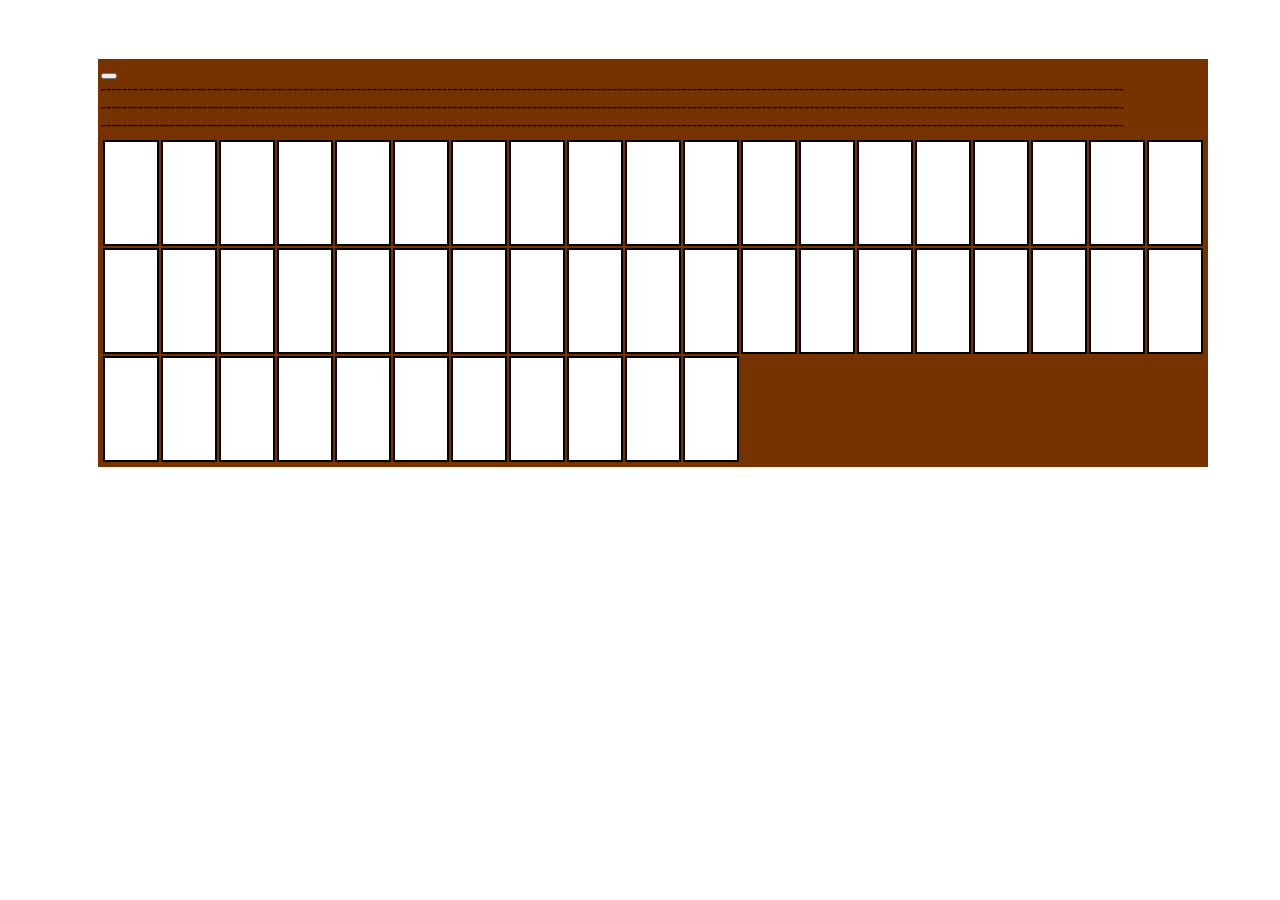
==== src/index.html @ 26d40813 "Create index.html" ====
<!doctype HTML>
<html lang="es">
    <head>
        <title>Piano.</title>
        <meta charset="utf-8"/>
        <style>
            .key-parent .key-piano{
                width:50px;
                height:100px;
                background-color:white;
                border:2px solid black;
                margin-right:0px;
            }
            #piano{
                margin-top:4%;
                margin-left:7%;
                position:absolute;
                background-color:#763300;
            }
            .cornetas{
                margin-bottom:0;
                margin-top:0;
                
            }
        </style>
    </head>
    <body>
        <table id="piano">
            <thead>
                <tr>
                    <td>
                        <table>
                            <tr>
                                <button type="button"></button>
                            </tr>
                        </table>
                        <div id="container-cornecta">
                            <p class="cornetas"><!--Generado por JavaScript.--></p>
                            <p class="cornetas"><!--Generado por JavaScript.--></span>
                            <p class="cornetas"><!--Generado por JavaScript.--></p>
                        </div>
                    </td>
                </tr>
            </thead>
            <tbody>
                <tr>
                    <td>
                        <table id="keys-container">
                            <!--Generado por JavaScript-->
                        </table>
                    </td>
                </tr>
            </tbody>
        </table>
        <script>
            window.onload=function(){
                const WIDTH=50;
                const HEIGHT=100;
                const MARGIN_RIGHT=screen.availWidth-(screen.availWidth>>2);
                var grand_father=document.getElementById("keys-container");
                var father=document.createElement("tr");
                var conectas=document.getElementsByClassName("cornetas");
                grand_father.appendChild(father);
                father.setAttribute("class","key-parent");
                for ( var i=0,u=1; i<49; i++,u++ ){
                    var child=document.createElement("td");
                    if ( u*WIDTH>MARGIN_RIGHT ){
                        father=document.createElement("tr");
                        grand_father.appendChild(father);
                        father.setAttribute("class","key-parent");
                        u=1;
                    }
                    father.appendChild(child);
                    child.setAttribute("class","key-piano");
                }
                for ( var conecta of conectas ){
                    for ( var i=0; i<MARGIN_RIGHT; i+=5 ){
                        conecta.innerHTML+='-';
                    }
                }
            };
            function is_movil(){
                return true;
            }
        </script>
    </body>
</html>
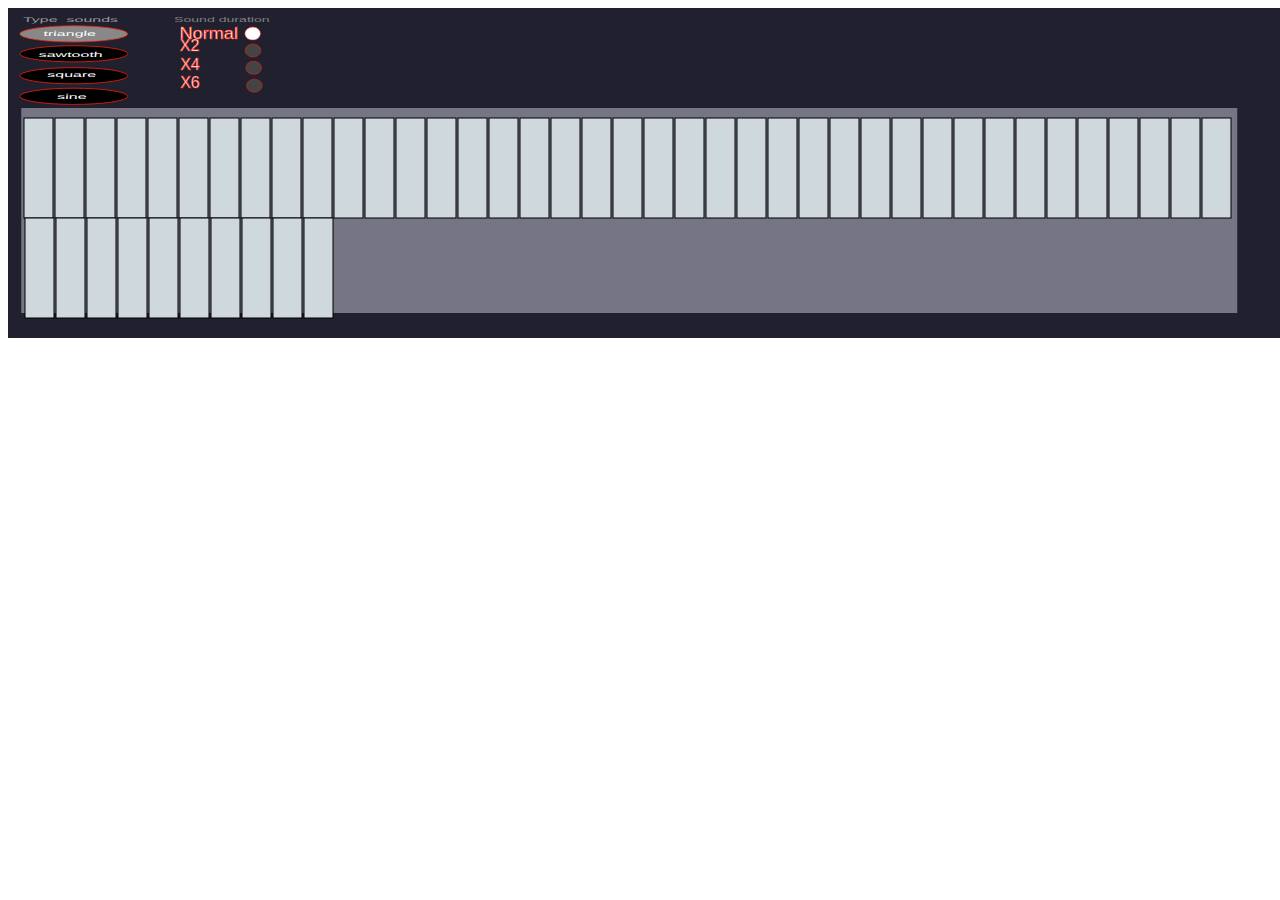
==== commit aa30ca6d: "Create index.html" ====
--- a/src/index.html
+++ b/src/index.html
@@ -11,76 +11,228 @@
                 border:2px solid black;
                 margin-right:0px;
             }
-            #piano{
-                margin-top:4%;
-                margin-left:7%;
-                position:absolute;
-                background-color:#763300;
+            #main-piano{
+                background-color:#20202f;
             }
             .cornetas{
                 margin-bottom:0;
                 margin-top:0;
                 
             }
+            .text_svg_ {
+                font-style:normal;
+                font-variant:normal;
+                font-weight:normal;
+                font-stretch:normal;
+                font-family:sans-serif;
+                font-variant-ligatures:normal;
+                font-variant-caps:normal;
+                font-variant-numeric:normal;
+                font-variant-east-asian:normal;
+                white-space:pre;
+                fill-opacity:1;
+                stroke:none;
+            }
         </style>
     </head>
     <body>
-        <table id="piano">
-            <thead>
-                <tr>
-                    <td>
-                        <table>
-                            <tr>
-                                <button type="button"></button>
-                            </tr>
-                        </table>
-                        <div id="container-cornecta">
-                            <p class="cornetas"><!--Generado por JavaScript.--></p>
-                            <p class="cornetas"><!--Generado por JavaScript.--></span>
-                            <p class="cornetas"><!--Generado por JavaScript.--></p>
-                        </div>
-                    </td>
-                </tr>
-            </thead>
-            <tbody>
-                <tr>
-                    <td>
-                        <table id="keys-container">
-                            <!--Generado por JavaScript-->
-                        </table>
-                    </td>
-                </tr>
-            </tbody>
-        </table>
+        <?xml version="1.0" encoding="UTF-8"?>
+        <svg xmlns="http://www.w3.org/2000/svg" width="1325" height="330px" version="1.1" id="main-piano">
+            <!--FONDO:-->
+            <rect fill="#757584" width="95vw" height="205px" x="1%" y="100px"/>
+            <!--Tecla blancas:rgb(81.176471%,84.705882%,86.27451%)-->
+            <!--Así será las teclas negras: <rect width="10%" height="30%" x="40%" y="40%" fill="rgb(14.901961%,19.607843%,21.960784%);"/>-->
+            <!--Con los botones no me quise complicar la vida y decidí usar: Inkscape.-->
+            <!--Begin Inkscape:-->
+            <!--Begin Title_type_button:-->
+            <text xml:space="preserve" style="font-size:10.6667px;line-height:1.25;inline-size:78.9761;fill:#999999;stroke-width:0.665613"
+                x="10.659509" y="21.45525" id="title_type_sound" class="text_svg_"
+                transform="matrix(1.5023755,0,-0.06436638,0.66561256,0,0)" >
+                <tspan x="10.659509" y="21.45525" id="text_title_type_sound">Type  sounds</tspan>
+            </text>
+            <!--END Title_type_button.-->
+            <!--Begin Triangle:-->
+            <ellipse style="stroke:#ff2009;stroke-width:0.768793" fill="#000"
+                cx="65.734413" cy="25.895372" rx="53.8983" ry="8.0834103" id="triangle" class="type_button"/>
+            <text xml:space="preserve" style="font-size:10.6667px;line-height:1.25;inline-size:78.9761;fill:#ffffff;stroke-width:0.665613"
+                x="10.659509" y="21.45525" id="text_triangle" class="text_svg_"
+                transform="matrix(1.5023755,0,-0.06436638,0.66561256,18.591549,13.943662)">
+                <tspan
+                    x="12" y="21.45525">triangle</tspan>
+            </text>
+            <!--END Triangle.-->
+            <!--Begin sawtooth:-->
+            <ellipse style="stroke:#ff2009;stroke-width:0.768793" fill="#000"
+                cx="65.734406" cy="45.814884" rx="53.8983" ry="8.0834103" id="sawtooth" class="type_button"/>
+            <text xml:space="preserve"style="font-size:10.6667px;line-height:1.25;inline-size:78.9761;fill:#ffffff;stroke-width:0.665613"
+                x="10.659509" y="21.45525" id="text_sawtooth" class="text_svg_"
+                transform="matrix(1.5023755,0,-0.06436638,0.66561256,15.789155,34.825883)">
+                <tspan x="10.659509" y="21.45525">sawtooth</tspan>
+            </text>
+            <!--END sawtooth.-->
+            <!--Begin square:-->
+            <ellipse style="stroke:#ff2009;stroke-width:0.768793" fill="#000"
+                cx="65.734413" cy="67.726357" rx="53.8983" ry="8.0834103" id="square" class="type_button"/>
+            <text xml:space="preserve" style="font-size:10.6667px;line-height:1.25;inline-size:78.9761;fill:#ffffff;stroke-width:0.665613"
+                x="10.659509" y="21.45525" id="text_square" class="text_svg_"
+                transform="matrix(1.5023755,0,-0.06436638,0.66561256,24.420949,54.745404)">
+                <tspan x="10.659509" y="21.45525">square</tspan>
+            </text>
+            <!--End square.-->
+            <!--Begin sine:-->
+            <ellipse style="stroke:#ff2009;stroke-width:0.768793" fill="#000"
+                cx="65.734413" cy="88.30986" rx="53.8983" ry="8.0834103" id="sine" class="type_button"/>
+            <text xml:space="preserve" style="font-size:10.6667px;line-height:1.25;inline-size:78.9761;fill:#ffffff;stroke-width:0.665613"
+                x="10.659509" y="21.45525" id="text_sine" class="text_svg_"
+                transform="matrix(1.5023755,0,-0.06436638,0.66561256,34.380711,76.656872)">
+                <tspan x="10.659509" y="21.45525">sine</tspan>
+            </text>
+            <!--END sine.-->
+            <!--Begin Title_sound_duration:-->
+            <text style="font-size:14.1089px;line-height:1.25;fill:#808080;" xml:space="preserve"
+                transform="matrix(1,0,0,0.5715693,-108.22938,-14.654066)" id="title_sound-duration" class="text_svg_">
+                <tspan x="274.22461" y="50.055571">Sound duration</tspan>
+            </text>
+            <!--End Title_sound_duration.-->
+            <!--Begin Normal:-->
+            <!--NORMAL==X1-->
+            <text style="fill:#fff;stroke:#ff2009;stroke-width:0.542631" xml:space="preserve"
+                transform="matrix(1.1364178,0,0,1.0154322,-140.21816,-20.280127)" id="text_X1" class="text_svg_">
+                <tspan x="274.22461" y="50.055571">Normal</tspan>
+            </text>
+            <ellipse style="stroke:#ff2009;stroke-width:0.542631"  fill="#444"
+                cx="244.67807" cy="25.563379" rx="7.864501" ry="6.5365324" id="X1" class="sound-duration_button"/>
+            <!--End Normal.-->
+            <!--Begin X2:-->
+            <text style="fill:#fff;stroke:#ff2009;stroke-width:0.542631" xml:space="preserve"
+                transform="matrix(1.0019012,0,0,1.0154322,-102.9692,-7.3225947)" id="text_X2" class="text_svg_">
+                <tspan x="274.22461" y="50.055571">X2</tspan>
+            </text>
+            <ellipse style="stroke:#ff2009;stroke-width:0.542631"  fill="#444"
+                cx="245.01006" cy="42.494972" rx="7.864501" ry="6.5365324" id="X2" class="sound-duration_button"/>
+            <!--End X2.-->
+            <!--Begin X4:-->
+            <text style="fill:#fff;stroke:#ff2009;stroke-width:0.542631" xml:space="preserve"
+                transform="matrix(1.0019012,0,0,1.0154322,-102.58928,11.591101)" id="text_X4" class="text_svg_">
+                <tspan x="274.22461" y="50.055571">X4</tspan>
+            </text>
+            <ellipse style="stroke:#ff2009;stroke-width:0.542631"  fill="#444"
+                cx="245.67404" cy="59.758553" rx="7.864501" ry="6.5365324" id="X4" class="sound-duration_button"/>
+            <!--End X4.-->
+            <!--Begin X6:-->
+            <text style="fill:#fff;stroke:#ff2009;stroke-width:0.542631" xml:space="preserve"
+                transform="matrix(1.0019012,0,0,1.0154322,-102.58926,28.854682)" id="text_X6" class="text_svg_">
+                <tspan x="274.22461" y="50.055571">X6</tspan>
+            </text>
+            <ellipse style="stroke:#ff2009;stroke-width:0.542631" fill="#444"
+                cx="246.33801" cy="77.686111" rx="7.864501" ry="6.5365324" id="X6" class="sound-duration_button"/>
+            <!--End X6.-->
+            <!--End Inkscape.-->
+        </svg>
         <script>
+            const HEIGHT_KEY=100;
+            const CANTIDAD_TECLA=49;
+            const TIME_NORMAL="X1";
+            var context_window_sound=new ( window.AudioContext || window.webKitAudioContext )();
+            var type_sound="triangle";
+            var id_time_note=TIME_NORMAL;
             window.onload=function(){
-                const WIDTH=50;
-                const HEIGHT=100;
-                const MARGIN_RIGHT=screen.availWidth-(screen.availWidth>>2);
-                var grand_father=document.getElementById("keys-container");
-                var father=document.createElement("tr");
-                var conectas=document.getElementsByClassName("cornetas");
-                grand_father.appendChild(father);
-                father.setAttribute("class","key-parent");
-                for ( var i=0,u=1; i<49; i++,u++ ){
-                    var child=document.createElement("td");
-                    if ( u*WIDTH>MARGIN_RIGHT ){
-                        father=document.createElement("tr");
-                        grand_father.appendChild(father);
-                        father.setAttribute("class","key-parent");
-                        u=1;
+                let father=document.getElementById("main-piano");
+                let type_sound_buttons=document.getElementsByClassName("type_button");
+                let sound_duration_buttons=document.getElementsByClassName("sound-duration_button");
+                let y=110;
+                let key_x_inicial=16;
+                for ( let i=0,u=key_x_inicial; i<CANTIDAD_TECLA; i++,u+=31 ){
+                    let child=document.createElement("rect");
+                    father.appendChild(child);
+                    if ( u>screen.availWidth-58 ){
+                        u=++key_x_inicial;
+                        y+=HEIGHT_KEY;
                     }
-                    father.appendChild(child);
-                    child.setAttribute("class","key-piano");
-                }
-                for ( var conecta of conectas ){
-                    for ( var i=0; i<MARGIN_RIGHT; i+=5 ){
-                        conecta.innerHTML+='-';
-                    }
-                }
+                    child.setAttribute( "class","keys" );
+                    child.setAttribute( "id","key_number_"+i );
+                    child.setAttribute( "fill","rgb(81.176471%,84.705882%,86.27451%)" );
+                    child.setAttribute( "stroke","black" );
+                    child.setAttribute( "width","29px" );
+                    child.setAttribute( "height",HEIGHT_KEY+"px" );
+                    child.setAttribute( "y",y+"px" );
+                    child.setAttribute( "x",u+"px" );
+                    child.setAttribute( "onclick","click_key(this,"+i+");" );
+                    child.setAttribute( "onmousemove","mouse_move(this);" );
+                    child.setAttribute("note",""+i);
+                    
+                    //Si deseas mas velocidad puedes agregar esta linea\|/ de codigo fuera del bucle:\|/
+                    father.innerHTML+='\n';//Esta linea de código Cumple dos funciones: 1- Actualizar la imagen svg. 2- Poner un salto de linea para que sea mas facil depurarlo en el navegador.
+                }
+                //Nota: Al ellipse le digo boton, pues para eso lo puse.
+                for ( let i=0; i<type_sound_buttons.length; i++ ){
+                    let id=type_sound_buttons[i].getAttribute("id");
+                    //Agregamos el evento al boton por medio de un attributo, NOTA: No sirve addEventListener con imagenes svg. Por lo que tienes que trabajar con el attributo directamente.
+                    type_sound_buttons[i].setAttribute("onclick","change_type_sound(this);");
+                    //Como el texto dentro del boton tiene casi el mismo id que nuestro boton, entonces aprovechamos eso y ponemos el evento de tal manera que se envie el boton y no el texto.
+                    document.getElementById("text_"+id).setAttribute("onclick","change_type_sound(document.getElementById('"+id+"'));");
+                }
+                //Para activar por defecto el boton del triangulo.
+                change_type_sound(document.getElementById("triangle"));
+                
+                for ( let i=0,is_normal=true; i<sound_duration_buttons.length; i++ ){
+                    let id=sound_duration_buttons[i].getAttribute("id");
+                    //Agregamos el evento al boton por medio de un attributo, NOTA: No sirve addEventListener con imagenes svg. Por lo que tienes que trabajar con el attributo directamente.
+                    sound_duration_buttons[i].setAttribute("onclick","change_sound_duration(this);");
+                    //Como el texto dentro del boton tiene casi el mismo id que nuestro boton, entonces aprovechamos eso y ponemos el evento de tal manera que se envie el boton y no el texto.
+                    document.getElementById("text_"+id).setAttribute("onclick","change_sound_duration(document.getElementById('"+id+"'));");
+                }
+                change_sound_duration(document.getElementById("X1"));
             };
-            function is_movil(){
-                return true;
+            function click_key(this__,number_id){
+                this__.style.height=(HEIGHT_KEY-10)+"px";
+                setTimeout( function(){
+                    this__.style.height=HEIGHT_KEY+"px";
+                },400 );
+                ///@todo Verificar con el telefono que el sonido funcione.
+                sound(parseInt(this__.getAttribute("note")),type_sound,parseInt(extrano_los_cortes_de_lista_de_python(id_time_note,1)));
+            }
+            function mouse_move(this__){
+                this__.style.height='95px';
+                setTimeout( function(){
+                    this__.style.height=HEIGHT_KEY+"px";
+                },400 );
+            }
+            function change_type_sound(this__){
+                //Desativamos el boton anterior.
+                document.getElementById(type_sound).setAttribute("fill","#000");
+                //Activamos la seleccion actual.
+                this__.setAttribute("fill","#888");
+                type_sound=this__.getAttribute("id");
+            }
+            function change_sound_duration(this__){
+                //Desactivamos al boton anterior.
+                document.getElementById(id_time_note).setAttribute("fill","#444");
+                //Activamos al actual.
+                this__.setAttribute("fill","#fff");
+                //Por ultimos actualizamos el control
+                id_time_note=this__.getAttribute("id");
+            }
+            function extrano_los_cortes_de_lista_de_python(str__,indice){
+                let str_actual="";
+                for ( let i=indice; i<str__.length; i++ ){
+                    str_actual+=str__[i];
+                }
+                return str_actual;
+            }
+            function sound(NOTE,OSC_TYPE,TIME){
+                //Creamos nuestro oscilador.
+                let osc=context_window_sound.createOscillator();
+                //Cambiamos el tipo de frecuencia.
+                osc.type=OSC_TYPE;//Admite: sine,square,sawtooth, triangle.
+                //Actualizamos la nota.
+                osc.frequency.value=NOTE;
+                //Asignamos el destino del sonido.
+                osc.connect( context_window_sound.destination );
+                //Iniciamos el sonido.
+                osc.start();
+                //Detenemos el sonido por TIME tiempo.
+                osc.stop( context_window_sound.currentTime+(TIME*0.1) );
             }
         </script>
     </body>
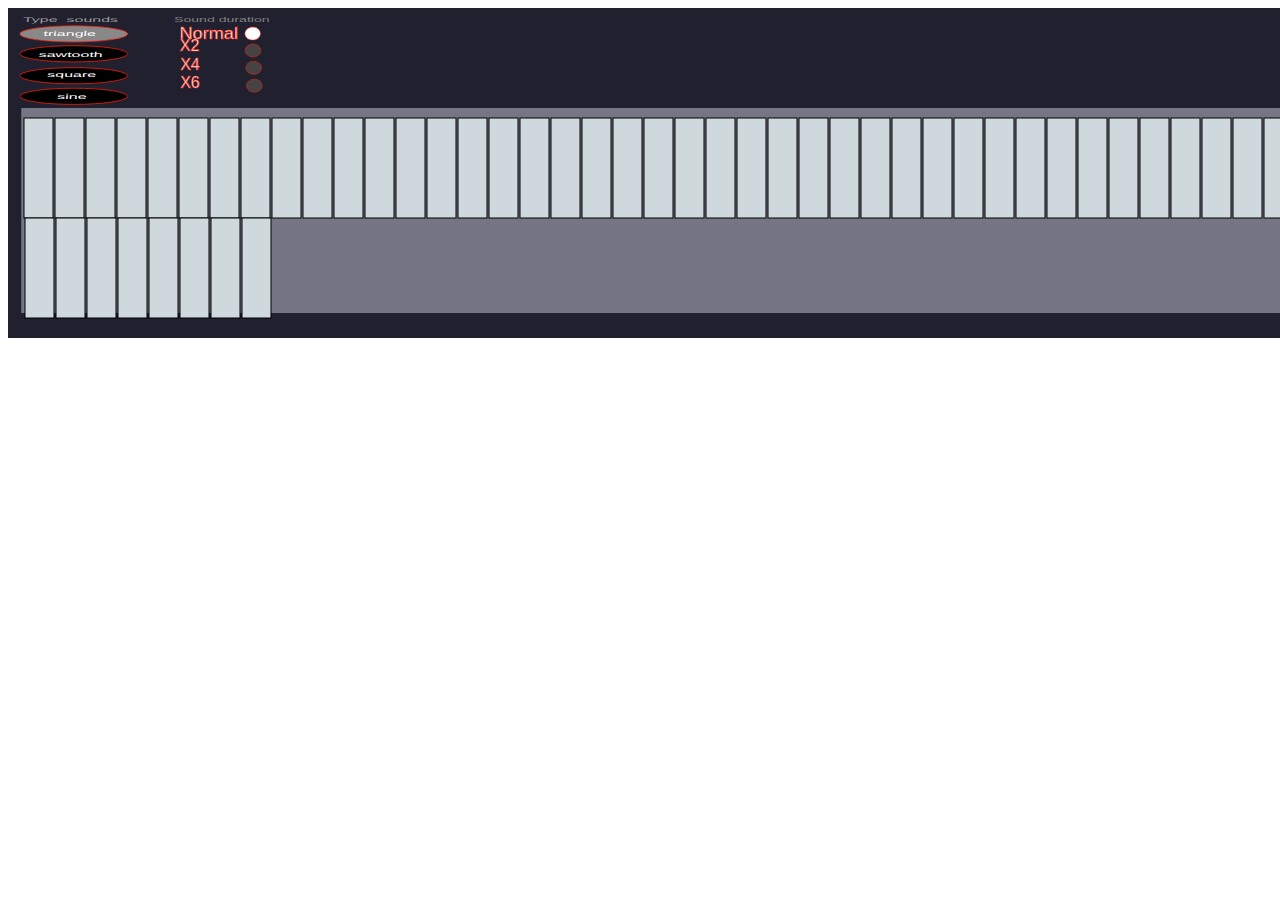
==== commit c131c6ba: "Create index.html" ====
--- a/src/index.html
+++ b/src/index.html
@@ -39,7 +39,7 @@
         <?xml version="1.0" encoding="UTF-8"?>
         <svg xmlns="http://www.w3.org/2000/svg" width="1325" height="330px" version="1.1" id="main-piano">
             <!--FONDO:-->
-            <rect fill="#757584" width="95vw" height="205px" x="1%" y="100px"/>
+            <rect fill="#757584" width="1310px" height="205px" x="1%" y="100px"/>
             <!--Tecla blancas:rgb(81.176471%,84.705882%,86.27451%)-->
             <!--Así será las teclas negras: <rect width="10%" height="30%" x="40%" y="40%" fill="rgb(14.901961%,19.607843%,21.960784%);"/>-->
             <!--Con los botones no me quise complicar la vida y decidí usar: Inkscape.-->
@@ -145,7 +145,7 @@
                 for ( let i=0,u=key_x_inicial; i<CANTIDAD_TECLA; i++,u+=31 ){
                     let child=document.createElement("rect");
                     father.appendChild(child);
-                    if ( u>screen.availWidth-58 ){
+                    if ( u>1330-58 ){
                         u=++key_x_inicial;
                         y+=HEIGHT_KEY;
                     }
@@ -190,7 +190,7 @@
                     this__.style.height=HEIGHT_KEY+"px";
                 },400 );
                 ///@todo Verificar con el telefono que el sonido funcione.
-                sound(parseInt(this__.getAttribute("note")),type_sound,parseInt(extrano_los_cortes_de_lista_de_python(id_time_note,1)));
+                sound(parseInt(this__.getAttribute("note"))*10,type_sound,parseInt(extrano_los_cortes_de_lista_de_python(id_time_note,1)));
             }
             function mouse_move(this__){
                 this__.style.height='95px';
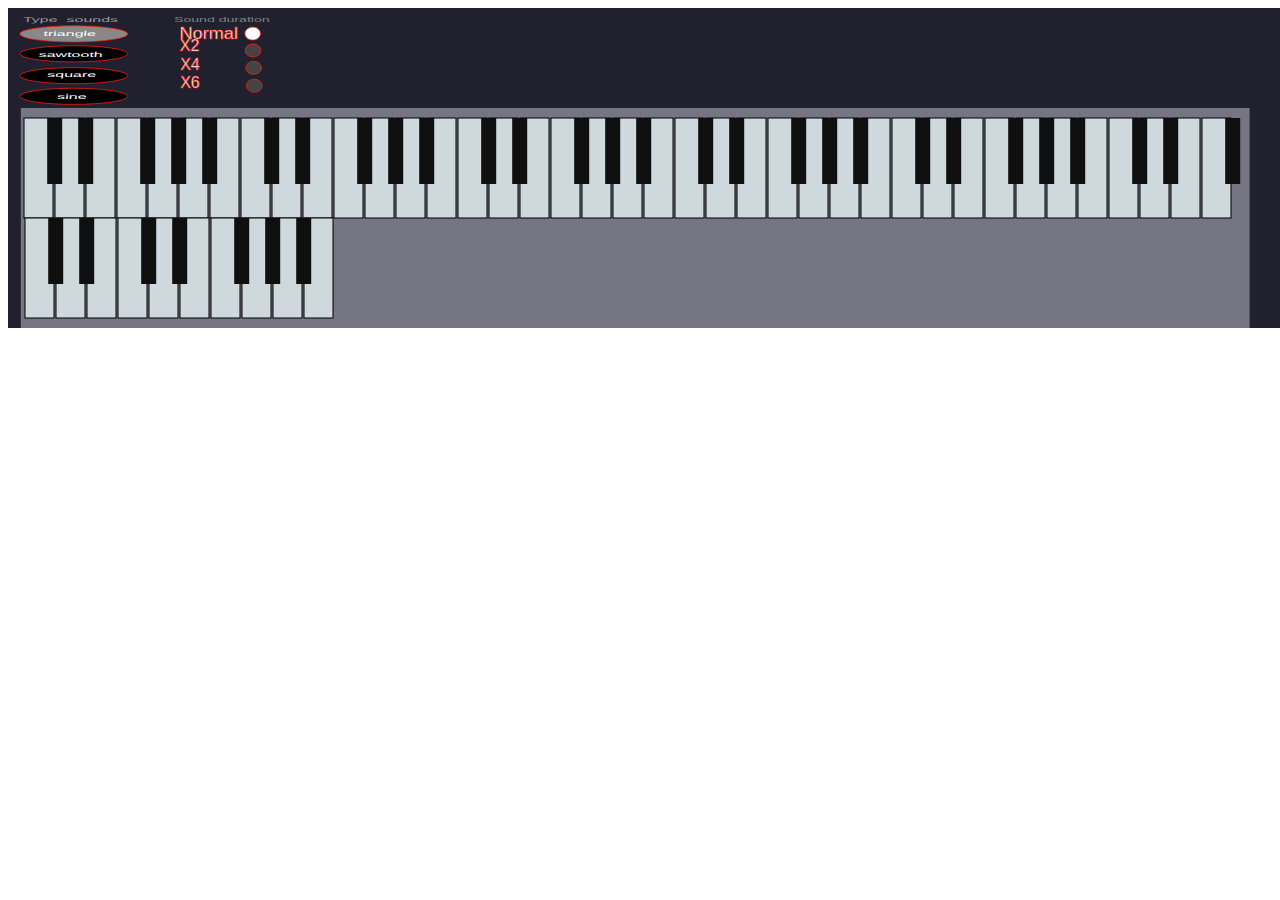
==== commit d2f85e8e: "Update index.html" ====
--- a/src/index.html
+++ b/src/index.html
@@ -3,6 +3,7 @@
     <head>
         <title>Piano.</title>
         <meta charset="utf-8"/>
+        <meta name="viewport" content="width=device-width, initial-scale=1"/>
         <style>
             .key-parent .key-piano{
                 width:50px;
@@ -13,12 +14,9 @@
             }
             #main-piano{
                 background-color:#20202f;
-            }
-            .cornetas{
-                margin-bottom:0;
-                margin-top:0;
-                
-            }
+                width:100vw;
+                height:220px;/*Si se quita no pasa nada, porque con JavaScript le asigno este mismo valor y voy aumentando a medida que coloque mas fila de teclas.*/
+            }                                                                                                                                                                                                                                                                                                                                                                                                                                                                                                                                                                                                                                                                                                                                                                                                                                                                                                                                                                                                                                                                                                                                                                                                                                                                                                                                                                                                                                                                                                                                                                                                                                                                                                                                                                                                                                               
             .text_svg_ {
                 font-style:normal;
                 font-variant:normal;
@@ -33,13 +31,22 @@
                 fill-opacity:1;
                 stroke:none;
             }
+            .sound-duration_button,.type_button{
+                stroke:#ff2009;
+                stroke-width:0.768793;
+                
+            }
+            .keys-black{
+                z-index:1;
+            }
         </style>
     </head>
     <body>
         <?xml version="1.0" encoding="UTF-8"?>
-        <svg xmlns="http://www.w3.org/2000/svg" width="1325" height="330px" version="1.1" id="main-piano">
+        <svg xmlns="http://www.w3.org/2000/svg" version="1.1" id="main-piano">
             <!--FONDO:-->
-            <rect fill="#757584" width="1310px" height="205px" x="1%" y="100px"/>
+            <!--@TODO ver si height:67%, es mejor que height:100%;-->
+            <rect fill="#757584" width="96vw" height="100%" x="1%" y="100px"/>
             <!--Tecla blancas:rgb(81.176471%,84.705882%,86.27451%)-->
             <!--Así será las teclas negras: <rect width="10%" height="30%" x="40%" y="40%" fill="rgb(14.901961%,19.607843%,21.960784%);"/>-->
             <!--Con los botones no me quise complicar la vida y decidí usar: Inkscape.-->
@@ -52,8 +59,7 @@
             </text>
             <!--END Title_type_button.-->
             <!--Begin Triangle:-->
-            <ellipse style="stroke:#ff2009;stroke-width:0.768793" fill="#000"
-                cx="65.734413" cy="25.895372" rx="53.8983" ry="8.0834103" id="triangle" class="type_button"/>
+            <ellipse fill="#000" cx="65.734413" cy="25.895372" rx="53.8983" ry="8.0834103" id="triangle" class="type_button"/>
             <text xml:space="preserve" style="font-size:10.6667px;line-height:1.25;inline-size:78.9761;fill:#ffffff;stroke-width:0.665613"
                 x="10.659509" y="21.45525" id="text_triangle" class="text_svg_"
                 transform="matrix(1.5023755,0,-0.06436638,0.66561256,18.591549,13.943662)">
@@ -62,8 +68,7 @@
             </text>
             <!--END Triangle.-->
             <!--Begin sawtooth:-->
-            <ellipse style="stroke:#ff2009;stroke-width:0.768793" fill="#000"
-                cx="65.734406" cy="45.814884" rx="53.8983" ry="8.0834103" id="sawtooth" class="type_button"/>
+            <ellipse fill="#000" cx="65.734406" cy="45.814884" rx="53.8983" ry="8.0834103" id="sawtooth" class="type_button"/>
             <text xml:space="preserve"style="font-size:10.6667px;line-height:1.25;inline-size:78.9761;fill:#ffffff;stroke-width:0.665613"
                 x="10.659509" y="21.45525" id="text_sawtooth" class="text_svg_"
                 transform="matrix(1.5023755,0,-0.06436638,0.66561256,15.789155,34.825883)">
@@ -71,8 +76,7 @@
             </text>
             <!--END sawtooth.-->
             <!--Begin square:-->
-            <ellipse style="stroke:#ff2009;stroke-width:0.768793" fill="#000"
-                cx="65.734413" cy="67.726357" rx="53.8983" ry="8.0834103" id="square" class="type_button"/>
+            <ellipse fill="#000" cx="65.734413" cy="67.726357" rx="53.8983" ry="8.0834103" id="square" class="type_button"/>
             <text xml:space="preserve" style="font-size:10.6667px;line-height:1.25;inline-size:78.9761;fill:#ffffff;stroke-width:0.665613"
                 x="10.659509" y="21.45525" id="text_square" class="text_svg_"
                 transform="matrix(1.5023755,0,-0.06436638,0.66561256,24.420949,54.745404)">
@@ -80,8 +84,7 @@
             </text>
             <!--End square.-->
             <!--Begin sine:-->
-            <ellipse style="stroke:#ff2009;stroke-width:0.768793" fill="#000"
-                cx="65.734413" cy="88.30986" rx="53.8983" ry="8.0834103" id="sine" class="type_button"/>
+            <ellipse fill="#000" cx="65.734413" cy="88.30986" rx="53.8983" ry="8.0834103" id="sine" class="type_button"/>
             <text xml:space="preserve" style="font-size:10.6667px;line-height:1.25;inline-size:78.9761;fill:#ffffff;stroke-width:0.665613"
                 x="10.659509" y="21.45525" id="text_sine" class="text_svg_"
                 transform="matrix(1.5023755,0,-0.06436638,0.66561256,34.380711,76.656872)">
@@ -100,66 +103,153 @@
                 transform="matrix(1.1364178,0,0,1.0154322,-140.21816,-20.280127)" id="text_X1" class="text_svg_">
                 <tspan x="274.22461" y="50.055571">Normal</tspan>
             </text>
-            <ellipse style="stroke:#ff2009;stroke-width:0.542631"  fill="#444"
-                cx="244.67807" cy="25.563379" rx="7.864501" ry="6.5365324" id="X1" class="sound-duration_button"/>
+            <ellipse fill="#444" cx="244.67807" cy="25.563379" rx="7.864501" ry="6.5365324" id="X1" class="sound-duration_button"/>
             <!--End Normal.-->
             <!--Begin X2:-->
             <text style="fill:#fff;stroke:#ff2009;stroke-width:0.542631" xml:space="preserve"
                 transform="matrix(1.0019012,0,0,1.0154322,-102.9692,-7.3225947)" id="text_X2" class="text_svg_">
                 <tspan x="274.22461" y="50.055571">X2</tspan>
             </text>
-            <ellipse style="stroke:#ff2009;stroke-width:0.542631"  fill="#444"
-                cx="245.01006" cy="42.494972" rx="7.864501" ry="6.5365324" id="X2" class="sound-duration_button"/>
+            <ellipse fill="#444" cx="245.01006" cy="42.494972" rx="7.864501" ry="6.5365324" id="X2" class="sound-duration_button"/>
             <!--End X2.-->
             <!--Begin X4:-->
             <text style="fill:#fff;stroke:#ff2009;stroke-width:0.542631" xml:space="preserve"
                 transform="matrix(1.0019012,0,0,1.0154322,-102.58928,11.591101)" id="text_X4" class="text_svg_">
                 <tspan x="274.22461" y="50.055571">X4</tspan>
             </text>
-            <ellipse style="stroke:#ff2009;stroke-width:0.542631"  fill="#444"
-                cx="245.67404" cy="59.758553" rx="7.864501" ry="6.5365324" id="X4" class="sound-duration_button"/>
+            <ellipse fill="#444" cx="245.67404" cy="59.758553" rx="7.864501" ry="6.5365324" id="X4" class="sound-duration_button"/>
             <!--End X4.-->
             <!--Begin X6:-->
             <text style="fill:#fff;stroke:#ff2009;stroke-width:0.542631" xml:space="preserve"
                 transform="matrix(1.0019012,0,0,1.0154322,-102.58926,28.854682)" id="text_X6" class="text_svg_">
                 <tspan x="274.22461" y="50.055571">X6</tspan>
             </text>
-            <ellipse style="stroke:#ff2009;stroke-width:0.542631" fill="#444"
-                cx="246.33801" cy="77.686111" rx="7.864501" ry="6.5365324" id="X6" class="sound-duration_button"/>
+            <ellipse fill="#444" cx="246.33801" cy="77.686111" rx="7.864501" ry="6.5365324" id="X6" class="sound-duration_button"/>
             <!--End X6.-->
             <!--End Inkscape.-->
         </svg>
         <script>
-            const HEIGHT_KEY=100;
-            const CANTIDAD_TECLA=49;
-            const TIME_NORMAL="X1";
-            var context_window_sound=new ( window.AudioContext || window.webKitAudioContext )();
-            var type_sound="triangle";
-            var id_time_note=TIME_NORMAL;
+            const HEIGHT_KEY=100,
+                CANTIDAD_TECLA=49,
+                TIME_NORMAL="X1",
+                SOUND_KEYS={
+                    "white":[
+                        /**@todo: llenar esto con los sonidos de un piano real.*/
+                    ],
+                    "black":[
+                        /**@todo: llenar esto con los sonidos de un piano real.*/
+                    ]
+                };//Nota: pon este arrays en otro archivo y lo importas.
+            var context_window_sound=new ( window.AudioContext || window.webKitAudioContext )(),
+                type_sound="triangle",
+                id_time_note=TIME_NORMAL;
+            /***@todo:
+                * Solo falta el sonido y provar el piano en dispocitivos moviles.
+            **/
             window.onload=function(){
-                let father=document.getElementById("main-piano");
-                let type_sound_buttons=document.getElementsByClassName("type_button");
-                let sound_duration_buttons=document.getElementsByClassName("sound-duration_button");
-                let y=110;
-                let key_x_inicial=16;
-                for ( let i=0,u=key_x_inicial; i<CANTIDAD_TECLA; i++,u+=31 ){
+                //BTN == BuTtoN.
+                const CLASS_TYPE_BTN="type_button",
+                    CLASS_TIME_SOUND_BTN="sound-duration_button",
+                    CLASS_KEY_WHITE="keys-white",
+                    CLASS_KEY_BLACK="keys-black",
+                    PATRON=[2,3],//Patron de las teclas negras.
+                    WIDTH_KEY_WHITE=29,
+                    HEIGHT_KEY_BLACK=parseInt(HEIGHT_KEY/1.5),
+                    KEY_X_INITIAL=16,
+                    KEY_Y_INITIAL=110;
+                    
+                let father=document.getElementById("main-piano"),
+                    type_sound_buttons=document.getElementsByClassName( CLASS_TYPE_BTN ),
+                    sound_duration_buttons=document.getElementsByClassName( CLASS_TIME_SOUND_BTN ),
+                    key_x_inicial=KEY_X_INITIAL,
+                    height_main=220,//Para cambiar el tamaño del piano deacuerdo a las teclas. Nota: Se cambia al final del bucle de la tecla blancas.
+                    /**
+                        * @param ELEMENT{DOM_ELEMENT}: ELement of type html for insert attribute and value.
+                        * @param MATRIS_OF_ATTRIBUTE_VALUE{ARRAYS: Key, Value}: { ATTRIBUTE:VALUE }: Una matris de clave valor que acepta los attributos pasado como clave y le asigna el valor pasado como value. Nota: CLAVE y VALUE debe ser puro string;
+                    **/
+                    setAttribute=function( ELEMENT,MATRIS_OF_ATTRIBUTE_VALUE ){
+                        for ( let i in MATRIS_OF_ATTRIBUTE_VALUE ){
+                            //Solo para asegurarme que son iguales:
+                            /**@todo poner el seguro.*/
+                            ELEMENT.setAttribute( i,MATRIS_OF_ATTRIBUTE_VALUE[i] );
+                        }
+                    },
+                    position=function(x,y,w=undefined,h=undefined){
+                        this.x=x;
+                        this.y=y;
+                        this.width=w;
+                        this.height=h;
+                        return this;
+                    };
+                //Ahora vamos con las teclas blancas.
+                for ( let i=0,p=position(key_x_inicial,KEY_Y_INITIAL,WIDTH_KEY_WHITE,HEIGHT_KEY),final_tam_screen=screen.availWidth-(WIDTH_KEY_WHITE*2); i<CANTIDAD_TECLA; i++,p.x+=31 ){
                     let child=document.createElement("rect");
                     father.appendChild(child);
-                    if ( u>1330-58 ){
-                        u=++key_x_inicial;
-                        y+=HEIGHT_KEY;
+                    if ( p.x>final_tam_screen ){
+                        p.x=++key_x_inicial;
+                        p.y+=HEIGHT_KEY;
+                        height_main+=p.height;
                     }
-                    child.setAttribute( "class","keys" );
-                    child.setAttribute( "id","key_number_"+i );
-                    child.setAttribute( "fill","rgb(81.176471%,84.705882%,86.27451%)" );
-                    child.setAttribute( "stroke","black" );
-                    child.setAttribute( "width","29px" );
-                    child.setAttribute( "height",HEIGHT_KEY+"px" );
-                    child.setAttribute( "y",y+"px" );
-                    child.setAttribute( "x",u+"px" );
-                    child.setAttribute( "onclick","click_key(this,"+i+");" );
-                    child.setAttribute( "onmousemove","mouse_move(this);" );
-                    child.setAttribute("note",""+i);
+                    setAttribute( child,{
+                        "class":CLASS_KEY_WHITE,
+                        "id":"key_number_"+i,
+                        "fill":"rgb(81.176471%,84.705882%,86.27451%)",
+                        "stroke":"black",
+                        "width":p.width+"px",
+                        "height":p.height+"px",
+                        /*"style":"z-index:2",*/ //Nota: No trae efecto, igualmente los elementos svg pone de primero los elementos que llegan de ultimo.
+                        "y":p.y+"px",
+                        "x":p.x+"px",
+                        "onclick":"click_key(this,"+i+",HEIGHT_KEY-10,HEIGHT_KEY);",
+                        "onmousemove":"mouse_move(this,\"95px\",HEIGHT_KEY+\"px\");",
+                        "note":i/**@todo: Reemplazar por SOUND_KEYS["white"][i]*/
+                    } );
+                    
+                    //Si deseas mas velocidad puedes agregar esta linea\|/ de codigo fuera del bucle:\|/
+                    father.innerHTML+='\n';//Esta linea de código Cumple dos funciones: 1- Actualizar la imagen svg. 2- Poner un salto de linea para que sea mas facil depurarlo en el navegador.
+                }
+                father.style.height=height_main+"px";//Le asignamos el height final al elemento padre.
+                
+                //No combines este bucle con el otro, si lo haces las teclas negras quedarán debajo de las teclas blancas y eso no lo queremos.
+                //Ahora vamos con las teclas negras.
+                for ( let i=0,p=position((key_x_inicial=KEY_X_INITIAL),KEY_Y_INITIAL,"15px",HEIGHT_KEY_BLACK),
+                        x_base=(WIDTH_KEY_WHITE/1.25),//Necesito saber el tamaño de la tecla blanca para asignarle la posicion a las teclas negras.
+                        height_for_event=HEIGHT_KEY_BLACK-5,//Cambiamos el tamaño en un evento.
+                        if_create_key=true,//Se me hace mas facil mantener y mejorar eligiendo cuando creo una tecla negla y cuando nó en el piano. Porque así puedo aumentar la cantidad de teclas blancas en el piano y el patron se repitiriá.
+                        id=0,//ID
+                        i_patron=0,//Se usará como indice de el arrays constante: PATRON.
+                        patron_actual=1//Se usará para determinar el patron actual: 2 || 3
+                    ; i<CANTIDAD_TECLA-1; i++,p.x+=31 ){/**@todo Daniel revisa con la condicion: i<CANTIDAD_TECLA// sin restarle nada.**/
+                    if ( p.x>screen.availWidth-58 ){//Para colocar las teclas negras a juro debo usar el mismo calculo que la tecla blancas.
+                        p.x=++key_x_inicial;
+                        p.y+=HEIGHT_KEY;
+                    }
+                    if ( if_create_key ){
+                        child=document.createElement("rect");
+                        father.appendChild(child);
+                        setAttribute( child,{
+                            "class":CLASS_KEY_BLACK,
+                            "id":"key_black_"+id,
+                            "fill":"#0f0f0f",
+                            "width":p.width,
+                            "height":p.height+"px",
+                             /*"style":"z-index:1",*/ //Nota no uses z-index para hacer que la tecla quede de primero para usar el bucle for de arriba directamente, porque no funciona.
+                            "y":p.y+"px",
+                            "x":(x_base+p.x)+"px",
+                            "onclick":"click_key(this,"+i+","+height_for_event+"-2,"+p.height+");",
+                            "onmousemove":"mouse_move(this,\""+height_for_event+"\"+\"px\",\""+p.height+"\"+\"px\");",
+                            "note":i/**@todo: Reemplazar por SOUND_KEYS["black"][i]*/
+                        });
+                        if ( patron_actual==PATRON[i_patron] ){
+                            i_patron=( i_patron )?0:1;
+                            patron_actual=0;
+                            if_create_key=false;
+                        }
+                        id++;
+                        patron_actual++;
+                    }else{
+                        if_create_key=true;
+                    }
                     
                     //Si deseas mas velocidad puedes agregar esta linea\|/ de codigo fuera del bucle:\|/
                     father.innerHTML+='\n';//Esta linea de código Cumple dos funciones: 1- Actualizar la imagen svg. 2- Poner un salto de linea para que sea mas facil depurarlo en el navegador.
@@ -184,18 +274,19 @@
                 }
                 change_sound_duration(document.getElementById("X1"));
             };
-            function click_key(this__,number_id){
-                this__.style.height=(HEIGHT_KEY-10)+"px";
+            function click_key( this__,number_id,HEIGHT_INITIAL,HEIGHT_FINAL ){
+                this__.style.height=HEIGHT_INITIAL+"px";
                 setTimeout( function(){
-                    this__.style.height=HEIGHT_KEY+"px";
+                    this__.style.height=HEIGHT_FINAL+"px";
                 },400 );
                 ///@todo Verificar con el telefono que el sonido funcione.
-                sound(parseInt(this__.getAttribute("note"))*10,type_sound,parseInt(extrano_los_cortes_de_lista_de_python(id_time_note,1)));
-            }
-            function mouse_move(this__){
-                this__.style.height='95px';
+                sound(parseInt(this__.getAttribute("note"))*94,type_sound,parseInt(extrano_los_cortes_de_lista_de_python(id_time_note,1)));
+            }
+            function click_key_black(  ){}
+            function mouse_move(this__,HEIGHT_INITIAL,HEIGHT_FINAL){
+                this__.style.height=HEIGHT_INITIAL;
                 setTimeout( function(){
-                    this__.style.height=HEIGHT_KEY+"px";
+                    this__.style.height=HEIGHT_FINAL;
                 },400 );
             }
             function change_type_sound(this__){
@@ -220,6 +311,10 @@
                 }
                 return str_actual;
             }
+            /***
+             *
+             *
+            **/
             function sound(NOTE,OSC_TYPE,TIME){
                 //Creamos nuestro oscilador.
                 let osc=context_window_sound.createOscillator();
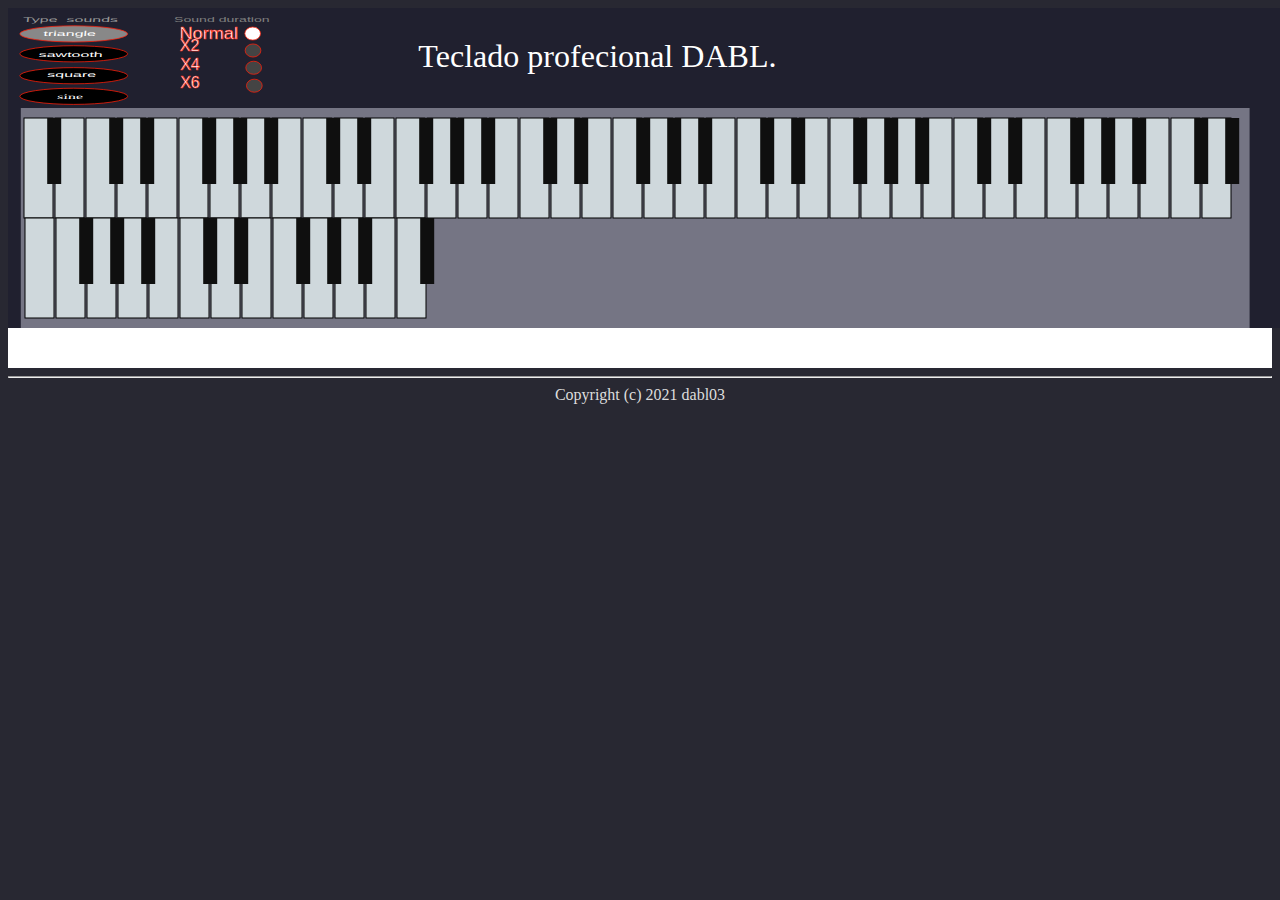
==== commit 7f6a0b5a: "Create index.html" ====
--- a/src/index.html
+++ b/src/index.html
@@ -5,6 +5,13 @@
         <meta charset="utf-8"/>
         <meta name="viewport" content="width=device-width, initial-scale=1"/>
         <style>
+            body{
+                background-color:rgb(40,40,50);
+            }
+            main{
+                background-color:white;
+                width:auto;
+            }
             .key-parent .key-piano{
                 width:50px;
                 height:100px;
@@ -31,304 +38,292 @@
                 fill-opacity:1;
                 stroke:none;
             }
+            .text_svg_2{
+                fill:#fff;
+                stroke:#ff2009;
+                stroke-width:0.542631;
+            }
             .sound-duration_button,.type_button{
                 stroke:#ff2009;
                 stroke-width:0.768793;
                 
             }
+            .text_type_sound_2{
+                font-size:10.6667px;
+                line-height:1.25;
+                inline-size:78.9761;
+                fill:#ffffff;
+                stroke-width:0.665613
+            }
             .keys-black{
                 z-index:1;
+            }
+            footer{
+                color:#dddddd;
+                text-align:center;
             }
         </style>
     </head>
     <body>
-        <?xml version="1.0" encoding="UTF-8"?>
-        <svg xmlns="http://www.w3.org/2000/svg" version="1.1" id="main-piano">
-            <!--FONDO:-->
-            <!--@TODO ver si height:67%, es mejor que height:100%;-->
-            <rect fill="#757584" width="96vw" height="100%" x="1%" y="100px"/>
-            <!--Tecla blancas:rgb(81.176471%,84.705882%,86.27451%)-->
-            <!--Así será las teclas negras: <rect width="10%" height="30%" x="40%" y="40%" fill="rgb(14.901961%,19.607843%,21.960784%);"/>-->
-            <!--Con los botones no me quise complicar la vida y decidí usar: Inkscape.-->
-            <!--Begin Inkscape:-->
-            <!--Begin Title_type_button:-->
-            <text xml:space="preserve" style="font-size:10.6667px;line-height:1.25;inline-size:78.9761;fill:#999999;stroke-width:0.665613"
-                x="10.659509" y="21.45525" id="title_type_sound" class="text_svg_"
-                transform="matrix(1.5023755,0,-0.06436638,0.66561256,0,0)" >
-                <tspan x="10.659509" y="21.45525" id="text_title_type_sound">Type  sounds</tspan>
-            </text>
-            <!--END Title_type_button.-->
-            <!--Begin Triangle:-->
-            <ellipse fill="#000" cx="65.734413" cy="25.895372" rx="53.8983" ry="8.0834103" id="triangle" class="type_button"/>
-            <text xml:space="preserve" style="font-size:10.6667px;line-height:1.25;inline-size:78.9761;fill:#ffffff;stroke-width:0.665613"
-                x="10.659509" y="21.45525" id="text_triangle" class="text_svg_"
-                transform="matrix(1.5023755,0,-0.06436638,0.66561256,18.591549,13.943662)">
-                <tspan
-                    x="12" y="21.45525">triangle</tspan>
-            </text>
-            <!--END Triangle.-->
-            <!--Begin sawtooth:-->
-            <ellipse fill="#000" cx="65.734406" cy="45.814884" rx="53.8983" ry="8.0834103" id="sawtooth" class="type_button"/>
-            <text xml:space="preserve"style="font-size:10.6667px;line-height:1.25;inline-size:78.9761;fill:#ffffff;stroke-width:0.665613"
-                x="10.659509" y="21.45525" id="text_sawtooth" class="text_svg_"
-                transform="matrix(1.5023755,0,-0.06436638,0.66561256,15.789155,34.825883)">
-                <tspan x="10.659509" y="21.45525">sawtooth</tspan>
-            </text>
-            <!--END sawtooth.-->
-            <!--Begin square:-->
-            <ellipse fill="#000" cx="65.734413" cy="67.726357" rx="53.8983" ry="8.0834103" id="square" class="type_button"/>
-            <text xml:space="preserve" style="font-size:10.6667px;line-height:1.25;inline-size:78.9761;fill:#ffffff;stroke-width:0.665613"
-                x="10.659509" y="21.45525" id="text_square" class="text_svg_"
-                transform="matrix(1.5023755,0,-0.06436638,0.66561256,24.420949,54.745404)">
-                <tspan x="10.659509" y="21.45525">square</tspan>
-            </text>
-            <!--End square.-->
-            <!--Begin sine:-->
-            <ellipse fill="#000" cx="65.734413" cy="88.30986" rx="53.8983" ry="8.0834103" id="sine" class="type_button"/>
-            <text xml:space="preserve" style="font-size:10.6667px;line-height:1.25;inline-size:78.9761;fill:#ffffff;stroke-width:0.665613"
-                x="10.659509" y="21.45525" id="text_sine" class="text_svg_"
-                transform="matrix(1.5023755,0,-0.06436638,0.66561256,34.380711,76.656872)">
-                <tspan x="10.659509" y="21.45525">sine</tspan>
-            </text>
-            <!--END sine.-->
-            <!--Begin Title_sound_duration:-->
-            <text style="font-size:14.1089px;line-height:1.25;fill:#808080;" xml:space="preserve"
-                transform="matrix(1,0,0,0.5715693,-108.22938,-14.654066)" id="title_sound-duration" class="text_svg_">
-                <tspan x="274.22461" y="50.055571">Sound duration</tspan>
-            </text>
-            <!--End Title_sound_duration.-->
-            <!--Begin Normal:-->
-            <!--NORMAL==X1-->
-            <text style="fill:#fff;stroke:#ff2009;stroke-width:0.542631" xml:space="preserve"
-                transform="matrix(1.1364178,0,0,1.0154322,-140.21816,-20.280127)" id="text_X1" class="text_svg_">
-                <tspan x="274.22461" y="50.055571">Normal</tspan>
-            </text>
-            <ellipse fill="#444" cx="244.67807" cy="25.563379" rx="7.864501" ry="6.5365324" id="X1" class="sound-duration_button"/>
-            <!--End Normal.-->
-            <!--Begin X2:-->
-            <text style="fill:#fff;stroke:#ff2009;stroke-width:0.542631" xml:space="preserve"
-                transform="matrix(1.0019012,0,0,1.0154322,-102.9692,-7.3225947)" id="text_X2" class="text_svg_">
-                <tspan x="274.22461" y="50.055571">X2</tspan>
-            </text>
-            <ellipse fill="#444" cx="245.01006" cy="42.494972" rx="7.864501" ry="6.5365324" id="X2" class="sound-duration_button"/>
-            <!--End X2.-->
-            <!--Begin X4:-->
-            <text style="fill:#fff;stroke:#ff2009;stroke-width:0.542631" xml:space="preserve"
-                transform="matrix(1.0019012,0,0,1.0154322,-102.58928,11.591101)" id="text_X4" class="text_svg_">
-                <tspan x="274.22461" y="50.055571">X4</tspan>
-            </text>
-            <ellipse fill="#444" cx="245.67404" cy="59.758553" rx="7.864501" ry="6.5365324" id="X4" class="sound-duration_button"/>
-            <!--End X4.-->
-            <!--Begin X6:-->
-            <text style="fill:#fff;stroke:#ff2009;stroke-width:0.542631" xml:space="preserve"
-                transform="matrix(1.0019012,0,0,1.0154322,-102.58926,28.854682)" id="text_X6" class="text_svg_">
-                <tspan x="274.22461" y="50.055571">X6</tspan>
-            </text>
-            <ellipse fill="#444" cx="246.33801" cy="77.686111" rx="7.864501" ry="6.5365324" id="X6" class="sound-duration_button"/>
-            <!--End X6.-->
-            <!--End Inkscape.-->
-        </svg>
-        <script>
-            const HEIGHT_KEY=100,
-                CANTIDAD_TECLA=49,
-                TIME_NORMAL="X1",
-                SOUND_KEYS={
-                    "white":[
-                        /**@todo: llenar esto con los sonidos de un piano real.*/
-                    ],
-                    "black":[
-                        /**@todo: llenar esto con los sonidos de un piano real.*/
-                    ]
-                };//Nota: pon este arrays en otro archivo y lo importas.
-            var context_window_sound=new ( window.AudioContext || window.webKitAudioContext )(),
-                type_sound="triangle",
-                id_time_note=TIME_NORMAL;
-            /***@todo:
-                * Solo falta el sonido y provar el piano en dispocitivos moviles.
-            **/
-            window.onload=function(){
-                //BTN == BuTtoN.
-                const CLASS_TYPE_BTN="type_button",
-                    CLASS_TIME_SOUND_BTN="sound-duration_button",
-                    CLASS_KEY_WHITE="keys-white",
-                    CLASS_KEY_BLACK="keys-black",
-                    PATRON=[2,3],//Patron de las teclas negras.
-                    WIDTH_KEY_WHITE=29,
-                    HEIGHT_KEY_BLACK=parseInt(HEIGHT_KEY/1.5),
-                    KEY_X_INITIAL=16,
-                    KEY_Y_INITIAL=110;
-                    
-                let father=document.getElementById("main-piano"),
-                    type_sound_buttons=document.getElementsByClassName( CLASS_TYPE_BTN ),
-                    sound_duration_buttons=document.getElementsByClassName( CLASS_TIME_SOUND_BTN ),
-                    key_x_inicial=KEY_X_INITIAL,
-                    height_main=220,//Para cambiar el tamaño del piano deacuerdo a las teclas. Nota: Se cambia al final del bucle de la tecla blancas.
-                    /**
-                        * @param ELEMENT{DOM_ELEMENT}: ELement of type html for insert attribute and value.
-                        * @param MATRIS_OF_ATTRIBUTE_VALUE{ARRAYS: Key, Value}: { ATTRIBUTE:VALUE }: Una matris de clave valor que acepta los attributos pasado como clave y le asigna el valor pasado como value. Nota: CLAVE y VALUE debe ser puro string;
-                    **/
-                    setAttribute=function( ELEMENT,MATRIS_OF_ATTRIBUTE_VALUE ){
-                        for ( let i in MATRIS_OF_ATTRIBUTE_VALUE ){
-                            //Solo para asegurarme que son iguales:
-                            /**@todo poner el seguro.*/
-                            ELEMENT.setAttribute( i,MATRIS_OF_ATTRIBUTE_VALUE[i] );
-                        }
-                    },
-                    position=function(x,y,w=undefined,h=undefined){
+        <main>
+            <?xml version="1.0" encoding="UTF-8"?>
+            <svg xmlns="http://www.w3.org/2000/svg" version="1.1" id="main-piano">
+                <!--FONDO:-->
+                <!--@TODO ver si height:67%, es mejor que height:100%;-->
+                <rect fill="#757584" width="96vw" height="100%" x="1%" y="100px"/>
+                <!--Tecla blancas:rgb(81.176471%,84.705882%,86.27451%)-->
+                <!--Así será las teclas negras: <rect width="10%" height="30%" x="40%" y="40%" fill="rgb(14.901961%,19.607843%,21.960784%);"/>-->
+                <!--Con los botones no me quise complicar la vida y decidí usar: Inkscape.-->
+                <!--Begin Inkscape:-->
+                <!--Begin Title_type_button:-->
+                <text xml:space="preserve" style="font-size:10.6667px;line-height:1.25;inline-size:78.9761;fill:#999999;stroke-width:0.665613"
+                    x="10.659509" y="21.45525" id="title_type_sound" class="text_svg_"
+                    transform="matrix(1.5023755,0,-0.06436638,0.66561256,0,0)" >
+                    <tspan x="10.659509" y="21.45525" id="text_title_type_sound">Type  sounds</tspan>
+                </text>
+                <!--END Title_type_button.-->
+                <!--Begin Triangle:-->
+                <ellipse fill="#000" cx="65.734413" cy="25.895372" rx="53.8983" ry="8.0834103" id="triangle" class="type_button"/>
+                <text xml:space="preserve" x="10.659509" y="21.45525" id="text_triangle" class="text_svg_ text_type_sound_2"
+                    transform="matrix(1.5023755,0,-0.06436638,0.66561256,18.591549,13.943662)">
+                    <tspan
+                        x="12" y="21.45525">triangle</tspan>
+                </text>
+                <!--END Triangle.-->
+                <!--Begin sawtooth:-->
+                <ellipse fill="#000" cx="65.734406" cy="45.814884" rx="53.8983" ry="8.0834103" id="sawtooth" class="type_button"/>
+                <text xml:space="preserve" x="10.659509" y="21.45525" id="text_sawtooth" class="text_svg_ text_type_sound_2"
+                    transform="matrix(1.5023755,0,-0.06436638,0.66561256,15.789155,34.825883)">
+                    <tspan x="10.659509" y="21.45525">sawtooth</tspan>
+                </text>
+                <!--END sawtooth.-->
+                <!--Begin square:-->
+                <ellipse fill="#000" cx="65.734413" cy="67.726357" rx="53.8983" ry="8.0834103" id="square" class="type_button"/>
+                <text xml:space="preserve" x="10.659509" y="21.45525" id="text_square" class="text_svg_ text_type_sound_2" transform="matrix(1.5023755,0,-0.06436638,0.66561256,24.420949,54.745404)">
+                    <tspan x="10.659509" y="21.45525">square</tspan>
+                </text>
+                <!--End square.-->
+                <!--Begin sine:-->
+                <ellipse fill="#000" cx="65.734413" cy="88.30986" rx="53.8983" ry="8.0834103" id="sine" class="type_button"/>
+                <text xml:space="preserve" class="text_type_sound_2" x="10.659509" y="21.45525" id="text_sine" class="text_svg_"
+                    transform="matrix(1.5023755,0,-0.06436638,0.66561256,34.380711,76.656872)">
+                    <tspan x="10.659509" y="21.45525">sine</tspan>
+                </text>
+                <!--END sine.-->
+                <!--Begin Title_sound_duration:-->
+                <text style="font-size:14.1089px;line-height:1.25;fill:#808080;" xml:space="preserve"
+                    transform="matrix(1,0,0,0.5715693,-108.22938,-14.654066)" id="title_sound-duration" class="text_svg_">
+                    <tspan x="274.22461" y="50.055571">Sound duration</tspan>
+                </text>
+                <!--End Title_sound_duration.-->
+                <!--Begin Normal:-->
+                <!--NORMAL==X1-->
+                <text xml:space="preserve" transform="matrix(1.1364178,0,0,1.0154322,-140.21816,-20.280127)" id="text_X1" class="text_svg_ text_svg_2">
+                    <tspan x="274.22461" y="50.055571">Normal</tspan>
+                </text>
+                <ellipse fill="#444" cx="244.67807" cy="25.563379" rx="7.864501" ry="6.5365324" id="X1" class="sound-duration_button"/>
+                <!--End Normal.-->
+                <!--Begin X2:-->
+                <text xml:space="preserve" transform="matrix(1.0019012,0,0,1.0154322,-102.9692,-7.3225947)" id="text_X2" class="text_svg_ text_svg_2">
+                    <tspan x="274.22461" y="50.055571">X2</tspan>
+                </text>
+                <ellipse fill="#444" cx="245.01006" cy="42.494972" rx="7.864501" ry="6.5365324" id="X2" class="sound-duration_button"/>
+                <!--End X2.-->
+                <!--Begin X4:-->
+                <text xml:space="preserve" transform="matrix(1.0019012,0,0,1.0154322,-102.58928,11.591101)" id="text_X4" class="text_svg_ text_svg_2">
+                    <tspan x="274.22461" y="50.055571">X4</tspan>
+                </text>
+                <ellipse fill="#444" cx="245.67404" cy="59.758553" rx="7.864501" ry="6.5365324" id="X4" class="sound-duration_button"/>
+                <!--End X4.-->
+                <!--Begin X6:-->
+                <text xml:space="preserve" transform="matrix(1.0019012,0,0,1.0154322,-102.58926,28.854682)" id="text_X6" class="text_svg_ text_svg_2">
+                    <tspan x="274.22461" y="50.055571">X6</tspan>
+                </text>
+                <ellipse fill="#444" cx="246.33801" cy="77.686111" rx="7.864501" ry="6.5365324" id="X6" class="sound-duration_button"/>
+                <!--End X6.-->
+                <!--End Inkscape.-->
+                <text style="fill:#fff;font-size:2em;" transform="matrix(1.0019012,0,0,1.0154322,-102.58926,28.854682)" id="text_logo">
+                    <tspan x="40vw" y="30">Teclado profecional DABL.</tspan>
+                </text>
+            </svg>
+            <script>
+                const HEIGHT_KEY=100,
+                    CANTIDAD_TECLA=88,
+                    TIME_NORMAL="X1";
+                var context_window_sound=new ( window.AudioContext || window.webKitAudioContext )(),
+                    type_sound="triangle",
+                    id_time_note=TIME_NORMAL;
+                /***@todo:
+                    * Solo falta el sonido y provar el piano en dispocitivos moviles.
+                **/
+                class position{
+                    constructor(x,y,w=undefined,h=undefined){
                         this.x=x;
                         this.y=y;
                         this.width=w;
                         this.height=h;
-                        return this;
-                    };
-                //Ahora vamos con las teclas blancas.
-                for ( let i=0,p=position(key_x_inicial,KEY_Y_INITIAL,WIDTH_KEY_WHITE,HEIGHT_KEY),final_tam_screen=screen.availWidth-(WIDTH_KEY_WHITE*2); i<CANTIDAD_TECLA; i++,p.x+=31 ){
-                    let child=document.createElement("rect");
-                    father.appendChild(child);
-                    if ( p.x>final_tam_screen ){
-                        p.x=++key_x_inicial;
-                        p.y+=HEIGHT_KEY;
-                        height_main+=p.height;
-                    }
-                    setAttribute( child,{
-                        "class":CLASS_KEY_WHITE,
-                        "id":"key_number_"+i,
-                        "fill":"rgb(81.176471%,84.705882%,86.27451%)",
-                        "stroke":"black",
-                        "width":p.width+"px",
-                        "height":p.height+"px",
-                        /*"style":"z-index:2",*/ //Nota: No trae efecto, igualmente los elementos svg pone de primero los elementos que llegan de ultimo.
-                        "y":p.y+"px",
-                        "x":p.x+"px",
-                        "onclick":"click_key(this,"+i+",HEIGHT_KEY-10,HEIGHT_KEY);",
-                        "onmousemove":"mouse_move(this,\"95px\",HEIGHT_KEY+\"px\");",
-                        "note":i/**@todo: Reemplazar por SOUND_KEYS["white"][i]*/
-                    } );
+                    }
+                }
+                window.onload=function(){
+                    //BTN == BuTtoN.
+                    const CLASS_TYPE_BTN="type_button",
+                        CLASS_TIME_SOUND_BTN="sound-duration_button",
+                        CLASS_KEY_WHITE="keys-white",
+                        CLASS_KEY_BLACK="keys-black",
+                        PATRON=[2,3],//Patron de las teclas negras.
+                        WIDTH_KEY_WHITE=29,
+                        WIDTH_KEY_BLACK=WIDTH_KEY_WHITE>>1,
+                        HEIGHT_KEY_BLACK=parseInt(HEIGHT_KEY/1.5),
+                        HEIGHT_KEY_BLACK_IF_MOUSEMOVE=parseInt(HEIGHT_KEY_BLACK/1.2),
+                        HEIGHT_KEY_BLACK_IF_ONCLICK=parseInt(HEIGHT_KEY_BLACK/1.3),
+                        KEY_X_INITIAL=16,
+                        KEY_Y_INITIAL=110,
+                        MAX_WIDTH_SCREEN=screen.availWidth-(WIDTH_KEY_WHITE<<1);
                     
-                    //Si deseas mas velocidad puedes agregar esta linea\|/ de codigo fuera del bucle:\|/
-                    father.innerHTML+='\n';//Esta linea de código Cumple dos funciones: 1- Actualizar la imagen svg. 2- Poner un salto de linea para que sea mas facil depurarlo en el navegador.
-                }
-                father.style.height=height_main+"px";//Le asignamos el height final al elemento padre.
-                
-                //No combines este bucle con el otro, si lo haces las teclas negras quedarán debajo de las teclas blancas y eso no lo queremos.
-                //Ahora vamos con las teclas negras.
-                for ( let i=0,p=position((key_x_inicial=KEY_X_INITIAL),KEY_Y_INITIAL,"15px",HEIGHT_KEY_BLACK),
-                        x_base=(WIDTH_KEY_WHITE/1.25),//Necesito saber el tamaño de la tecla blanca para asignarle la posicion a las teclas negras.
-                        height_for_event=HEIGHT_KEY_BLACK-5,//Cambiamos el tamaño en un evento.
-                        if_create_key=true,//Se me hace mas facil mantener y mejorar eligiendo cuando creo una tecla negla y cuando nó en el piano. Porque así puedo aumentar la cantidad de teclas blancas en el piano y el patron se repitiriá.
-                        id=0,//ID
-                        i_patron=0,//Se usará como indice de el arrays constante: PATRON.
-                        patron_actual=1//Se usará para determinar el patron actual: 2 || 3
-                    ; i<CANTIDAD_TECLA-1; i++,p.x+=31 ){/**@todo Daniel revisa con la condicion: i<CANTIDAD_TECLA// sin restarle nada.**/
-                    if ( p.x>screen.availWidth-58 ){//Para colocar las teclas negras a juro debo usar el mismo calculo que la tecla blancas.
-                        p.x=++key_x_inicial;
-                        p.y+=HEIGHT_KEY;
-                    }
-                    if ( if_create_key ){
-                        child=document.createElement("rect");
-                        father.appendChild(child);
-                        setAttribute( child,{
-                            "class":CLASS_KEY_BLACK,
-                            "id":"key_black_"+id,
-                            "fill":"#0f0f0f",
-                            "width":p.width,
-                            "height":p.height+"px",
-                             /*"style":"z-index:1",*/ //Nota no uses z-index para hacer que la tecla quede de primero para usar el bucle for de arriba directamente, porque no funciona.
-                            "y":p.y+"px",
-                            "x":(x_base+p.x)+"px",
-                            "onclick":"click_key(this,"+i+","+height_for_event+"-2,"+p.height+");",
-                            "onmousemove":"mouse_move(this,\""+height_for_event+"\"+\"px\",\""+p.height+"\"+\"px\");",
-                            "note":i/**@todo: Reemplazar por SOUND_KEYS["black"][i]*/
-                        });
-                        if ( patron_actual==PATRON[i_patron] ){
-                            i_patron=( i_patron )?0:1;
-                            patron_actual=0;
-                            if_create_key=false;
+                    let father=document.getElementById("main-piano"),
+                        type_sound_buttons=document.getElementsByClassName( CLASS_TYPE_BTN ),
+                        sound_duration_buttons=document.getElementsByClassName( CLASS_TIME_SOUND_BTN ),
+                        key_x_inicial=KEY_X_INITIAL,
+                        height_main=220,//Para cambiar el tamaño del piano deacuerdo a las teclas. Nota: Se cambia al final del bucle de la tecla blancas.
+                        /**
+                            * @param ELEMENT{DOM_ELEMENT}: ELement of type html for insert attribute and value.
+                            * @param MATRIS_OF_ATTRIBUTE_VALUE{ARRAYS: Key, Value}: { ATTRIBUTE:VALUE }: Una matris de clave valor que acepta los attributos pasado como clave y le asigna el valor pasado como value. Nota: CLAVE y VALUE debe ser puro string;
+                        **/
+                        keys=[""/*string elements white key*/,
+                              ""/*string elements black keys*/
+                            ],
+                        k_white=new position( KEY_X_INITIAL,KEY_Y_INITIAL, WIDTH_KEY_WHITE, HEIGHT_KEY ),/*Dimension de la tecla blanca.*/
+                        k_black=new position(WIDTH_KEY_WHITE/1.25,k_white.y,WIDTH_KEY_BLACK,HEIGHT_KEY_BLACK),/*Dimension de la tecla negra.*/
+                        raiz_doudecima_de_2=function(i){
+                            return Math.sqrt(Math.pow(2,(i+(i%2==0)?2:1)/12));
                         }
-                        id++;
-                        patron_actual++;
-                    }else{
-                        if_create_key=true;
-                    }
+                    ;
+                    //Ahora vamos con las teclas blancas.
+                    for ( let i=0,
+                              note=174.6141157165021,/*No suena la corneta cuando empezamos desde 27.5, pero desde la frecuencia 174.6141157165021 en adelante si suena.:)*/
+                              id_k_white=0,/*id de la tecla blancas.*/
+                              id_k_b=0,/*id de la tecla negra.*/
+                              i_patron=1,/*Se usará como indice de el arrays constante: PATRON que determinará el patron actual de las teclas.*/
+                              patron_actual=3,//Se usa como un contador que se reiniciará cuando llegue al patron actual.
+                              if_create_key_black=true/*Para saber si debemos innorar una posicion y lograr el efecto de las teclas negras: do,re,mi,fa,sol, la,si, do*/
+                        
+                        ; i<CANTIDAD_TECLA; i++,id_k_white++,k_white.x+=31 ){
+                        
+                        if ( k_white.x>MAX_WIDTH_SCREEN ){
+                            k_white.x=++key_x_inicial;
+                            k_white.y+=HEIGHT_KEY;
+                            height_main+=k_white.height;
+                        }
+                        //Creamos la tecla actual blanca.
+                        keys[0]+='<rect class="'+CLASS_KEY_WHITE+'" id="key_number_'+id_k_white+'" fill="rgb(81.176471%,84.705882%,86.27451%)" stroke="black"'+
+                            ' width="'+k_white.width+'px" height="'+k_white.height+'px" x="'+k_white.x+'px" y="'+k_white.y+'px" onclick="click_key(this,'+i+',HEIGHT_KEY-10,HEIGHT_KEY);" onmousemove="mouse_move(this,\'95px\',HEIGHT_KEY+\'px\');"'+
+                            ' note="'+note+'"/>\n';
+                        //Ahora vamos con la tecla negra:
+                        if ( if_create_key_black ){
+                            keys[1]+='<rect class="'+CLASS_KEY_BLACK+'" id="key_black_'+id_k_b+'" fill="#0f0f0f" width="'+k_black.width+'px" height="'+k_black.height+'px"'+
+                                    ' x="'+(k_white.x+k_black.x)+'" y="'+k_white.y+'"'+
+                                    ' onclick="click_key(this,'+i+','+HEIGHT_KEY_BLACK_IF_ONCLICK+','+k_black.height+');" onmousemove="mouse_move(this,'+HEIGHT_KEY_BLACK_IF_MOUSEMOVE+'+\'px\','+k_black.height+');"'+
+                                    ' note="'+(note*=raiz_doudecima_de_2(i))+'"/>\n';
+                                    
+                            if ( patron_actual==PATRON[i_patron] ){
+                                i_patron=( i_patron )?0:1;
+                                patron_actual=0;
+                                if_create_key_black=false;
+                            }
+                            id_k_b++;
+                            patron_actual++;
+                            i++;//Para no pasarnos de teclas aumentamos esta variable mas.
+                        }else{
+                            if_create_key_black=true;
+                        }
+                        note*=raiz_doudecima_de_2(i);
+                    }
+                    //Actualizamos el tamaño del piano.
+                    father.style.height=height_main+"px";//Le asignamos el height final al elemento padre.
                     
-                    //Si deseas mas velocidad puedes agregar esta linea\|/ de codigo fuera del bucle:\|/
-                    father.innerHTML+='\n';//Esta linea de código Cumple dos funciones: 1- Actualizar la imagen svg. 2- Poner un salto de linea para que sea mas facil depurarlo en el navegador.
-                }
-                //Nota: Al ellipse le digo boton, pues para eso lo puse.
-                for ( let i=0; i<type_sound_buttons.length; i++ ){
-                    let id=type_sound_buttons[i].getAttribute("id");
-                    //Agregamos el evento al boton por medio de un attributo, NOTA: No sirve addEventListener con imagenes svg. Por lo que tienes que trabajar con el attributo directamente.
-                    type_sound_buttons[i].setAttribute("onclick","change_type_sound(this);");
-                    //Como el texto dentro del boton tiene casi el mismo id que nuestro boton, entonces aprovechamos eso y ponemos el evento de tal manera que se envie el boton y no el texto.
-                    document.getElementById("text_"+id).setAttribute("onclick","change_type_sound(document.getElementById('"+id+"'));");
-                }
-                //Para activar por defecto el boton del triangulo.
-                change_type_sound(document.getElementById("triangle"));
-                
-                for ( let i=0,is_normal=true; i<sound_duration_buttons.length; i++ ){
-                    let id=sound_duration_buttons[i].getAttribute("id");
-                    //Agregamos el evento al boton por medio de un attributo, NOTA: No sirve addEventListener con imagenes svg. Por lo que tienes que trabajar con el attributo directamente.
-                    sound_duration_buttons[i].setAttribute("onclick","change_sound_duration(this);");
-                    //Como el texto dentro del boton tiene casi el mismo id que nuestro boton, entonces aprovechamos eso y ponemos el evento de tal manera que se envie el boton y no el texto.
-                    document.getElementById("text_"+id).setAttribute("onclick","change_sound_duration(document.getElementById('"+id+"'));");
-                }
-                change_sound_duration(document.getElementById("X1"));
-            };
-            function click_key( this__,number_id,HEIGHT_INITIAL,HEIGHT_FINAL ){
-                this__.style.height=HEIGHT_INITIAL+"px";
-                setTimeout( function(){
-                    this__.style.height=HEIGHT_FINAL+"px";
-                },400 );
-                ///@todo Verificar con el telefono que el sonido funcione.
-                sound(parseInt(this__.getAttribute("note"))*94,type_sound,parseInt(extrano_los_cortes_de_lista_de_python(id_time_note,1)));
-            }
-            function click_key_black(  ){}
-            function mouse_move(this__,HEIGHT_INITIAL,HEIGHT_FINAL){
-                this__.style.height=HEIGHT_INITIAL;
-                setTimeout( function(){
-                    this__.style.height=HEIGHT_FINAL;
-                },400 );
-            }
-            function change_type_sound(this__){
-                //Desativamos el boton anterior.
-                document.getElementById(type_sound).setAttribute("fill","#000");
-                //Activamos la seleccion actual.
-                this__.setAttribute("fill","#888");
-                type_sound=this__.getAttribute("id");
-            }
-            function change_sound_duration(this__){
-                //Desactivamos al boton anterior.
-                document.getElementById(id_time_note).setAttribute("fill","#444");
-                //Activamos al actual.
-                this__.setAttribute("fill","#fff");
-                //Por ultimos actualizamos el control
-                id_time_note=this__.getAttribute("id");
-            }
-            function extrano_los_cortes_de_lista_de_python(str__,indice){
-                let str_actual="";
-                for ( let i=indice; i<str__.length; i++ ){
-                    str_actual+=str__[i];
-                }
-                return str_actual;
-            }
-            /***
-             *
-             *
-            **/
-            function sound(NOTE,OSC_TYPE,TIME){
-                //Creamos nuestro oscilador.
-                let osc=context_window_sound.createOscillator();
-                //Cambiamos el tipo de frecuencia.
-                osc.type=OSC_TYPE;//Admite: sine,square,sawtooth, triangle.
-                //Actualizamos la nota.
-                osc.frequency.value=NOTE;
-                //Asignamos el destino del sonido.
-                osc.connect( context_window_sound.destination );
-                //Iniciamos el sonido.
-                osc.start();
-                //Detenemos el sonido por TIME tiempo.
-                osc.stop( context_window_sound.currentTime+(TIME*0.1) );
-            }
-        </script>
+                    father.innerHTML+=keys[0]+keys[1];//Esta linea de código Cumple la funcion de actualizar la imagen svg.
+                    
+                    //Nota: Al ellipse le digo button.
+                    for ( let i=0; i<type_sound_buttons.length; i++ ){
+                        let id=type_sound_buttons[i].getAttribute("id");
+                        //Agregamos el evento al boton por medio de un attributo, NOTA: No sirve addEventListener con imagenes svg. Por lo que tienes que trabajar con el attributo directamente.
+                        type_sound_buttons[i].setAttribute("onclick","change_type_sound(this);");
+                        //Como el texto dentro del boton tiene casi el mismo id que nuestro boton, entonces aprovechamos eso y ponemos el evento de tal manera que se envie el boton y no el texto.
+                        document.getElementById("text_"+id).setAttribute("onclick","change_type_sound(document.getElementById('"+id+"'));");
+                    }
+                    //Para activar por defecto el boton del triangulo.
+                    change_type_sound(document.getElementById("triangle"));
+                    
+                    for ( let i=0,is_normal=true; i<sound_duration_buttons.length; i++ ){
+                        let id=sound_duration_buttons[i].getAttribute("id");
+                        //Agregamos el evento al boton por medio de un attributo, NOTA: No sirve addEventListener con imagenes svg. Por lo que tienes que trabajar con el attributo directamente.
+                        sound_duration_buttons[i].setAttribute("onclick","change_sound_duration(this);");
+                        //Como el texto dentro del boton tiene casi el mismo id que nuestro boton, entonces aprovechamos eso y ponemos el evento de tal manera que se envie el boton y no el texto.
+                        document.getElementById("text_"+id).setAttribute("onclick","change_sound_duration(document.getElementById('"+id+"'));");
+                    }
+                    change_sound_duration(document.getElementById("X1"));
+                };
+                function click_key( this__,number_id,HEIGHT_INITIAL,HEIGHT_FINAL ){
+                    this__.style.height=HEIGHT_INITIAL+"px";
+                    setTimeout( function(){
+                        this__.style.height=HEIGHT_FINAL+"px";
+                    },400 );
+                    sound(parseInt(this__.getAttribute("note")),type_sound,parseInt(recortar_cadena(id_time_note,1)));
+                }
+                function mouse_move(this__,HEIGHT_INITIAL,HEIGHT_FINAL){
+                    this__.style.height=HEIGHT_INITIAL;
+                    setTimeout( function(){
+                        this__.style.height=HEIGHT_FINAL;
+                    },400 );
+                }
+                function change_type_sound(this__){
+                    //Desativamos el boton anterior.
+                    document.getElementById(type_sound).setAttribute("fill","#000");
+                    //Activamos la seleccion actual.
+                    this__.setAttribute("fill","#888");
+                    type_sound=this__.getAttribute("id");
+                }
+                function change_sound_duration(this__){
+                    //Desactivamos al boton anterior.
+                    document.getElementById(id_time_note).setAttribute("fill","#444");
+                    //Activamos al actual.
+                    this__.setAttribute("fill","#fff");
+                    //Por ultimos actualizamos el control
+                    id_time_note=this__.getAttribute("id");
+                }
+                function recortar_cadena(str__,indice){
+                    let str_actual="";
+                    for ( let i=indice; i<str__.length; i++ ){
+                        str_actual+=str__[i];
+                    }
+                    return str_actual;
+                }
+                /***
+                 *
+                 *
+                **/
+                function sound(NOTE,OSC_TYPE,TIME){
+                    //Creamos nuestro oscilador.
+                    let osc=context_window_sound.createOscillator();
+                    //Cambiamos el tipo de frecuencia.
+                    osc.type=OSC_TYPE;//Admite: sine,square,sawtooth, triangle.
+                    //Actualizamos la nota.
+                    osc.frequency.value=NOTE;
+                    //Asignamos el destino del sonido.
+                    osc.connect( context_window_sound.destination );
+                    //Iniciamos el sonido.
+                    osc.start();
+                    //Detenemos el sonido por TIME tiempo.
+                    osc.stop( context_window_sound.currentTime+(TIME*0.02) );
+                }
+            </script>
+            <br/>
+            <br/>
+            <br/>
+        </main>
+        <footer>
+            <hr/>
+            <span>Copyright (c) 2021 dabl03</span>
+        </footer>
     </body>
 </html>
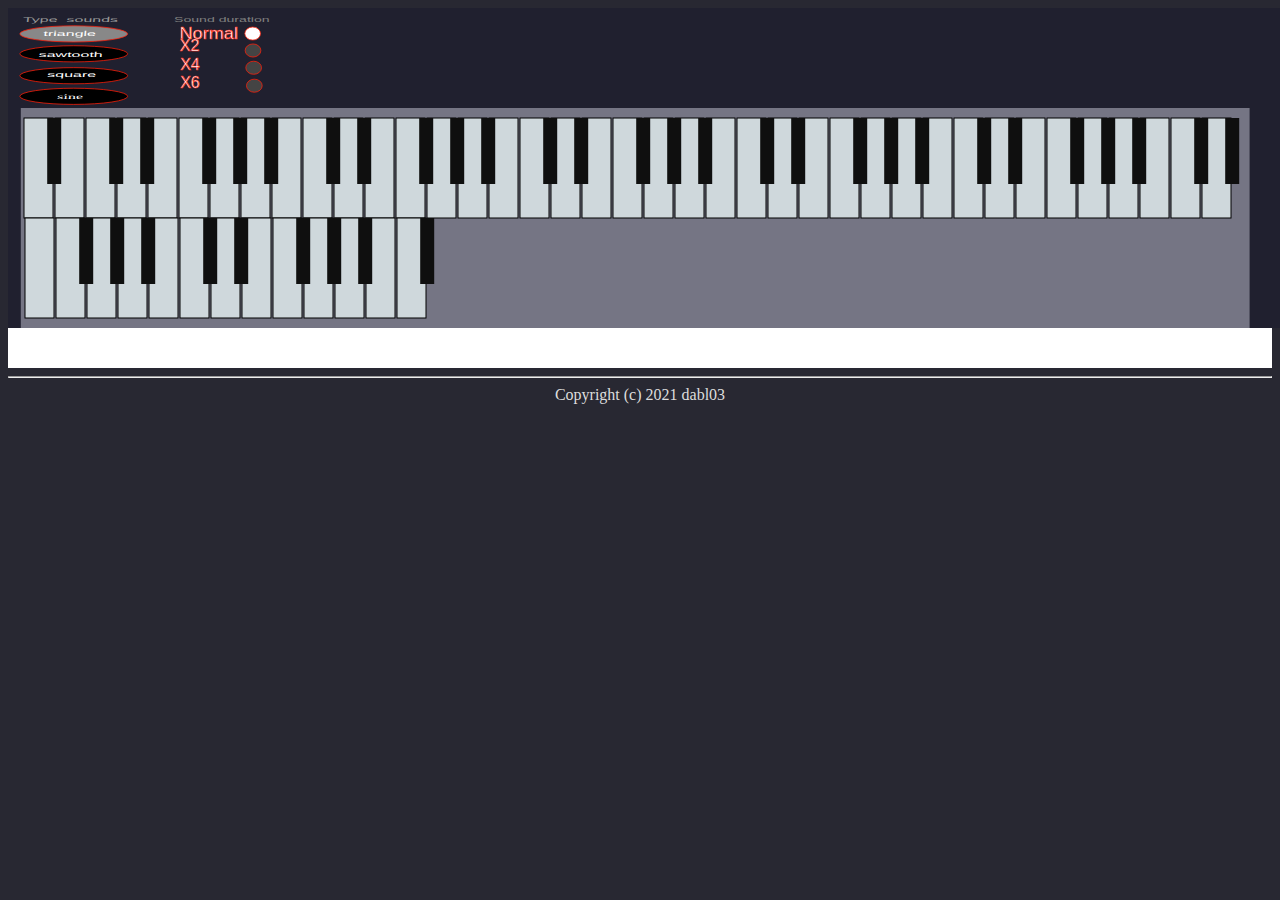
==== commit 05add379: "Create index.html" ====
--- a/src/index.html
+++ b/src/index.html
@@ -142,9 +142,9 @@
                 <ellipse fill="#444" cx="246.33801" cy="77.686111" rx="7.864501" ry="6.5365324" id="X6" class="sound-duration_button"/>
                 <!--End X6.-->
                 <!--End Inkscape.-->
-                <text style="fill:#fff;font-size:2em;" transform="matrix(1.0019012,0,0,1.0154322,-102.58926,28.854682)" id="text_logo">
+                <!--No es reponsive:<text style="fill:#fff;font-size:2em;" transform="matrix(1.0019012,0,0,1.0154322,-102.58926,28.854682)" id="text_logo">
                     <tspan x="40vw" y="30">Teclado profecional DABL.</tspan>
-                </text>
+                </text>-->
             </svg>
             <script>
                 const HEIGHT_KEY=100,
